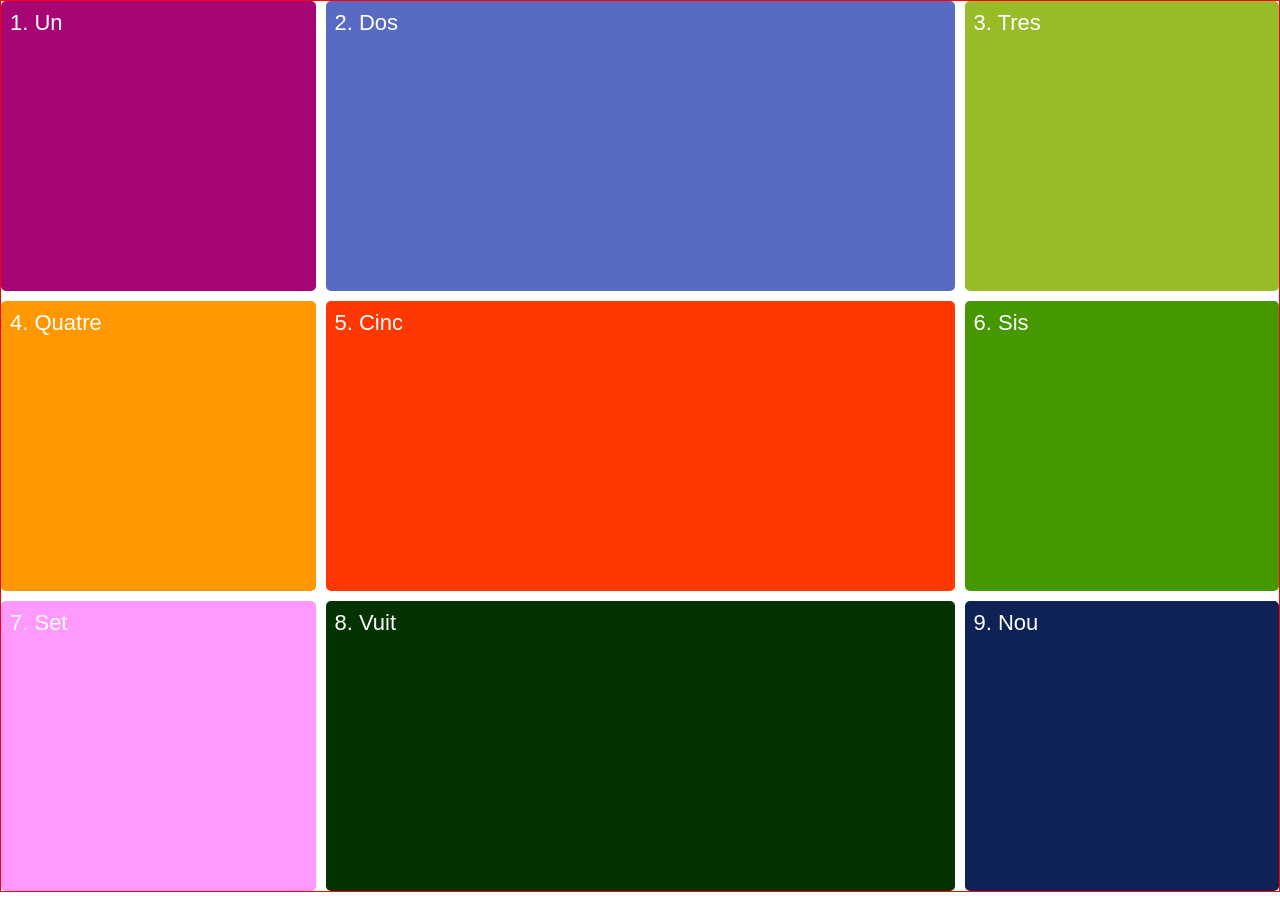
==== CSS/grid/index.html @ 68439638 "Html Ordenados" ====
<!DOCTYPE html>
<html lang="es" dir="ltr">
  <head>
    <meta charset="utf-8">
    <title>Display_grid</title>
    <link rel="stylesheet" href="css/main.css">
  </head>
  <body>
    <div id="container">
  			<div class="celda1">1. Un</div>
  			<div class="celda2">2. Dos</div>
  			<div class="celda3">3. Tres</div>
  			<div class="celda4">4. Quatre</div>
  			<div class="celda5">5. Cinc</div>
  			<div class="celda6">6. Sis</div>
  			<div class="celda7">7. Set</div>
  			<div class="celda8">8. Vuit</div>
  			<div class="celda9">9. Nou</div>
  	</div>
  </body>
</html>
---- CSS/grid/css/main.css ----
*{
  margin:0;
  padding:0;
}

body{
  font-family: 'Ubuntu', sans-serif;
  background-color: #ffffff;
  color:white;
  font-size: 22px;;
}

#container{
  display:grid;
  border: 1px solid rgb(255, 0, 0);
  grid-template-columns: 1fr 2fr 1fr;
  grid-template-rows: calc(33.33vh - 10px) calc(33.33vh - 10px) calc(33.33vh - 10px);
  grid-column-gap:10px;
  grid-row-gap: 10px;
}

#container .celda1{
  padding: 9px;
  background-color:#a60573;
  border-radius: 5px;
}

#container .celda2{
  padding: 9px;
  background-color:#596ac3;
  border-radius: 5px;
}

#container .celda3{
  padding: 9px;
  background-color:#97bc27;
  border-radius: 5px;
}

#container .celda4{
  padding: 9px;
  background-color:#ff9800;
  border-radius: 5px;
}

#container .celda5{
  padding: 9px;
  background-color:#ff3700;
  border-radius: 5px;
}

#container .celda6{
  padding: 9px;
  background-color:#459800;
  border-radius: 5px;
}

#container .celda7{
  padding: 9px;
  background-color:#ff98ff;
  border-radius: 5px;
}

#container .celda8{
  padding: 9px;
  background-color:#023300;
  border-radius: 5px;
}

#container .celda9{
  padding: 9px;
  background-color:#0f2255;
  border-radius: 5px;
}
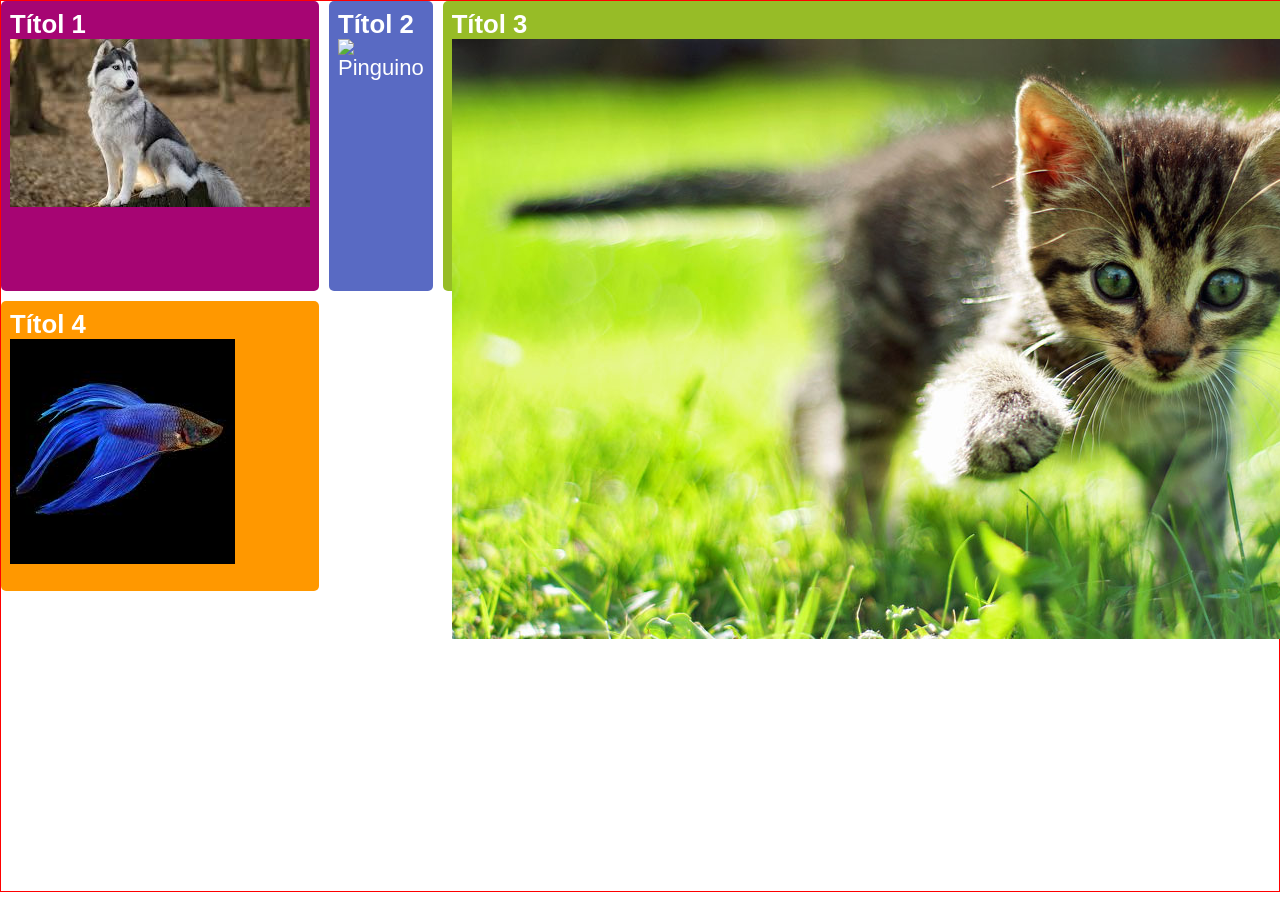
==== commit 743add40: "CSS con imagenes sin acabar" ====
--- a/CSS/grid/index.html
+++ b/CSS/grid/index.html
@@ -2,20 +2,27 @@
 <html lang="es" dir="ltr">
   <head>
     <meta charset="utf-8">
-    <title>Display_grid</title>
+    <title>Display_grid - Práctica Animales</title>
     <link rel="stylesheet" href="css/main.css">
   </head>
   <body>
     <div id="container">
-  			<div class="celda1">1. Un</div>
-  			<div class="celda2">2. Dos</div>
-  			<div class="celda3">3. Tres</div>
-  			<div class="celda4">4. Quatre</div>
-  			<div class="celda5">5. Cinc</div>
-  			<div class="celda6">6. Sis</div>
-  			<div class="celda7">7. Set</div>
-  			<div class="celda8">8. Vuit</div>
-  			<div class="celda9">9. Nou</div>
-  	</div>
+      <div class="celda1">
+        <h3>Títol 1</h3>
+        <img src="../../Imagenes/Perro.jpg" alt="Perro">
+      </div>
+      <div class="celda2">
+        <h3>Títol 2</h3>
+        <img src="../../Imagenes/Pinguino.jpg" alt="Pinguino">
+      </div>
+      <div class="celda3">
+        <h3>Títol 3</h3>
+        <img src="../../Imagenes/Gato.jpg" alt="Gato">
+      </div>
+      <div class="celda4">
+        <h3>Títol 4</h3>
+        <img src="../../Imagenes/Pez.jpg" alt="Pez">
+      </div>
+    </div>
   </body>
 </html>
--- a/CSS/grid/css/main.css
+++ b/CSS/grid/css/main.css
@@ -41,34 +41,4 @@
   padding: 9px;
   background-color:#ff9800;
   border-radius: 5px;
-}
-
-#container .celda5{
-  padding: 9px;
-  background-color:#ff3700;
-  border-radius: 5px;
-}
-
-#container .celda6{
-  padding: 9px;
-  background-color:#459800;
-  border-radius: 5px;
-}
-
-#container .celda7{
-  padding: 9px;
-  background-color:#ff98ff;
-  border-radius: 5px;
-}
-
-#container .celda8{
-  padding: 9px;
-  background-color:#023300;
-  border-radius: 5px;
-}
-
-#container .celda9{
-  padding: 9px;
-  background-color:#0f2255;
-  border-radius: 5px;
-}
+}
